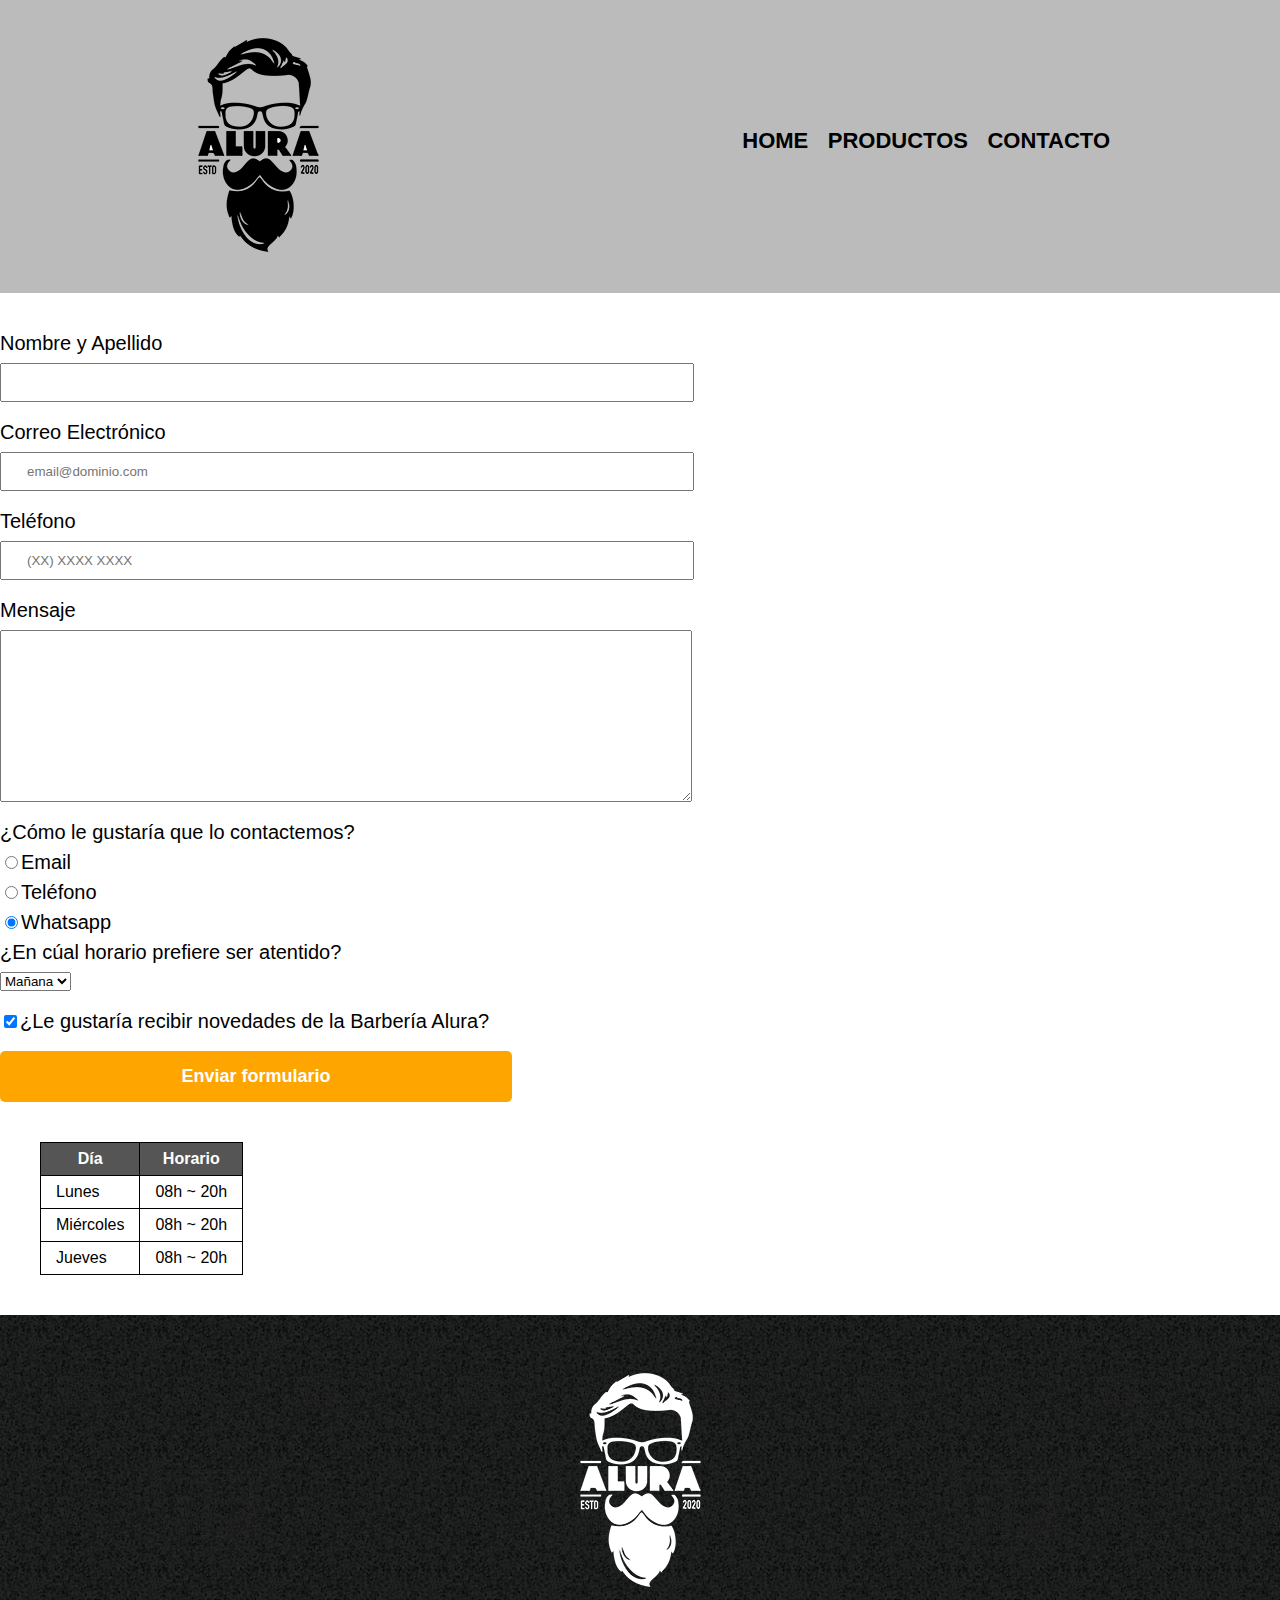
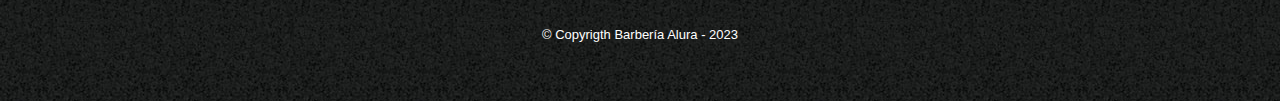
==== contacto.html @ 7d574b05 "Creando repositorio barberiaAlura" ====
<!DOCTYPE html>

<html>

    <head>

        <meta charset="UTF-8">
        <meta name="viewport" content="width=device-width"> <!--Elemento con ancho del dispositivo-->
        <title>Contacto - Barbería Alura</title>
        <link rel="stylesheet" href="reset.css/reset.css"> <!--Quitar los estilos que el navegador crea automáticamente con el reset.css-->
        <link rel="stylesheet" href="style.css">    <!--propiedad rel = relacionamiento hola de estilo productos.css-->
    </head>

    <body>
        <header>

            <div class="caja">

                <h1><img src="imagenes/logo.png" alt="Logo Barbería Alura"></h1>   <!--alt etiqueta la imagen cuando no carga-->
                <nav>   <!---Etiqueta para el panel de navegación-->
    
                    <ul>
    
                        <li><a href="inicial.html">Home</a></li>
                        <li><a href="productos.html">Productos</a></li>
                        <li><a href="contacto.html">Contacto</a></li>
        
                    </ul>
    
                </nav>
            </div>
        </header>

        <main>      
            <form>   <!---Etiqueta de formulario-->
                <label for="nombreapellido">Nombre y Apellido</label> <!---Descripción para identificar con texbox-->               
                <input type="text" id="nombreapellido" class="input-padron" required> <!---textbox ingresar información, el id es para relacionar con el label-->
                <label for="correoelectronico">Correo Electrónico</label> 
                <input type="email" id="correoelectronico" class="input-padron" required placeholder="email@dominio.com"> <!--Se crea clase para los input para poder referenciar y crear una caracteristica solo para estos input-->
                <label for="telefono">Teléfono</label>
                <input type="tel" id="telefono" class="input-padron" required placeholder="(XX) XXXX XXXX"> <!--required vuelve el campo obligatorio, placeholder visualiza guía del formato para el usuario-->
                <label for="mensaje">Mensaje</label>
                <textarea cols="70" rows="10" id="mensaje" class="input-padron" required></textarea>   <!--Caja de manipulación de área-->

                <fieldset>   <!--Sección de radio button-->

                    <legend>¿Cómo le gustaría que lo contactemos?</legend>  <!--legend permite realizar titulo dentro del fieldset-->

                    <label for="radio-email"><input type="radio" name="contacto" value="email" id="radio-email">Email</label> <!--Primer elemento-->
                    <label for="radio-telefono"><input type="radio" name="contacto" value="telefono" id="radio-telefono">Teléfono</label> <!--Propiedad name agrupa todoso los elementos dando el mismo apellido por lo que solo se podría seleccionar uno de estos elementos al tiempo-->
                    <label for="radio-whatsapp"><input type="radio" name="contacto" value="whatsapp" id="radio-whatsapp" checked>Whatsapp</label> <!--Al concatenar la etiqueta "input" dentro de los "label" se puede visualizar el radio button antes que el contenido label-->
                    
                </fieldset>

                <fieldset>  <!--Para agrupar los items que pertenecen a la misma información o están relacionados-->
                    <legend>¿En cúal horario prefiere ser atentido?</legend>
                    <select>    <!--la etiqueta <select> está compuesta de uno o más <option>-->
                        <option>Mañana</option>
                        <option>Tarde</option>
                        <option>Noche</option>
                    </select>
                </fieldset  >


                <label class="checkbox"><input type="checkbox" checked>¿Le gustaría recibir novedades de la Barbería Alura?</label> <!--checked genera la activación por defecto del campo seleccionado-->
                
                <input type="submit" value="Enviar formulario" class="enviar">

            </form>

            <table> 

                <thead> <!--thead son etiquetas especificas el rotulo del encabezados de tablas se centraliza-->
                    <tr>    <!--Table rows son las lineas de las tablas-->
                        <th>Día</th> <!--th son etiquetas especificas para contenido de encabezados de tablas-->
                        <th>Horario</th>
                    </tr>   
                </thead>

                <tbody> <!--Semantica para el cuerpo de las tablas-->
                    <tr>
                        <td>Lunes</td>  <!--Table date son las celdas con datos de las tablas-->
                        <td>08h ~ 20h</td>
                    </tr>
                    <tr>
                        <td>Miércoles</td>
                        <td>08h ~ 20h</td>
                    </tr>
                    <tr>
                        <td>Jueves</td>
                        <td>08h ~ 20h</td>
                    </tr>
                </tbody>



            </table>

        </main>

        <footer>    <!---Pie de pagina-->

            <img src="imagenes/logo-blanco.png" alt="Logo Barbería Alura">
            <p class="copyrigth">&copy Copyrigth Barbería Alura - 2023</p>  <!---Sybolo Entidad Unicode para ©--> 

        </footer>
    </body>
</html>
---- style.css ----
body{
    font-family: 'Montserrat', sans-serif;
}

header{
    background-color: #BBBBBB;
    padding: 20px 0;  /*Propiedad de desplazamiento externo, 20px superior e inferior y 0 en los laterales*/
}

.caja{
    width: 940px;   /*70% de la mayoría de las pantallas tienen una resolución de 1280px de formato*/
    position: relative; /*respecto a la posición absoluta*/
    margin: 0 auto;     /* 0 superior e inferior y auto en los bordes ya que se modifique en función al formato de la pantalla*/

}

nav{
    position: absolute;
    top: 110px;               /*Centralizar respecto al alto de la imagen (250px)*/
    right: 0;
}

nav li{
    display: inline;
    margin: 0 0 0 15px;     /*Tiene 4 parametros, (espaciamiento interno hacia arriba, derecha, abajo, izquierda) */
}

nav a{
    text-transform: uppercase;      /*Transformar las mayusculas*/
    color: #000000;
    font-weight: bold;              /*Negrilla*/
    font-size: 22px;
    text-decoration: none;          /*Quitar subrayado de los links*/
}

nav a:hover{                /*Propiedad para capturas los eventos del mouse*/
    color: #C78C19;
    text-decoration: underline; /*Propiedad para color el subrayado luego del evento del mouse*/
}

.productos{
    width: 940px;
    margin: 0 auto;
    padding: 50px;      /*Espaciamiento*/
}

.productos li{
    display: inline-block;  /*Permite colocar los elementos en formato horizontal, uno al lado del otro y configurar espacios y propiedades de los elementos */
    text-align: center;
    width: 30%;
    vertical-align: top;
    /* background: #CCCCCC; Para apoyarnos a visualizar la dimensión de los bordes  */
    margin: 0 1.5%; /*0 en vertical y 1.5% en los horizontales*/
    padding: 30px 20px;
    box-sizing: border-box; /* Tamaño de la caja, borde de cada item sera el limite del espacio definido*/
    border: 2px solid #000000; /*Propiedad de bordes parametros en orden (width style color)*/
    border-radius: 10px;   /* Parametros (top-left top-right bottom-right bottom-left) */

    /*border-color: #000000;
    border-width: 2px;
    border-style: solid;
    border-top-left-radius: 55px;
    border-top-right-radius: 25px;
    border-bottom-left-radius: 10px;
    border-bottom-right-radius: 20px;*/
}

.productos li:hover{
    border-color: #C78C19;
}

.productos li:active{       /*Propiedad que captura el click izq del mouse*/
    border-color: #088C19;
}

.productos h2{
    font-size: 30px;
    font-weight: bold;  
}

.productos li:hover h2{     /*Propiedad que captura el movimiento del mouse cuando se encuentra en una etiqueta h2*/
    font-size: 33px;
}

.producto-descripcion{
    font-size: 18px;
}

.producto-precio{
    font-size: 20px;
    font-weight: bold;
    margin-top: 10px;  
}

footer{
    text-align: center;
    background: url(imagenes/bg.jpg);  /*Propiedad bg ocupa la pantalla, el valor url es para la ubicación de una imagen*/
    padding: 40px;      
}

.copyrigth{
    color:white;
    font-size: 13px;
    margin: 20px;       /*espaciamiento externo*/
}

form{
    margin: 40px 0;
}

form label, form legend{     /*mediante "," se replica la configuración*/       
    display: block;     /*Label e input por padrón posee el display inline*/
    font-size: 20px;
    margin: 0 0 10px;   /* 0 Arriba 0 Derecha 10px Abajo*/    
}

/*form input, form textarea{  /*mediante "," se replica la configuración de los input para el textarea*/
.input-padron{  /*Clase para poder referenciar y crear una caracteristica solo para estos input*/
    display: block;
    margin: 0 0 20px;
    padding: 10px 25px; /*Espaciamiento interno superior y lateral*/
    width: 50%; /*Que el ancho de los input ocupen el 50% de nuestro main*/
}

.checkbox{
    margin: 20px 0;
}

.enviar{
    width: 40%;
    padding: 15px 0;
    font-size: 18px;
    font-weight: bold;
    color: white;
    background: orange;
    border: none;
    border-radius: 5px;
    transition: 1s all; /*propiedad para realizar la transición todas las caracteristicas al momento de activación o captura de evento*/
    cursor: pointer; /*cambiar el cursor por la mano que apunta*/
}

.enviar:hover{  /*Propiedad que captura el evento del mouse en el selector de clase*/
    background: darkorange;
    transform: scale(1.2);  /*propiedad que transforma la escala del elemento al capturar el evento hover sobre el submit*/
                            /*luego rota con la alteración rotate(70deg) al lado de scale de la misma propiedad transform"*/
}

table{
    margin: 40px 40px;
}

thead{
    background: #555555;
    color: white;
    font-weight: bold;
}

td, th{
    border: 1px solid #000000;
    padding: 8px 15px;
}

/*CSS para nuestra home*/
.banner{
    width: 100%;
}

/*Lo que aprendimos en esta aula:

Selectores avanzados CSS

Selector > , para acceder a los hijos de determinado elemento. Por ejemplo, para acceder todos los p dentro del main:
main > p {}
Selector +, para acceder al primer hermano de determinado elemento. Por ejemplo, para acceder el primer p después de una img:
img + p {}
Selector ~, para acceder a todos los hermanos de determinado elemento. Por ejemplo, para acceder todos los p después de una img:
img ~ p {}
Selector not, para acceder a los elementos, excepto algunos. Por ejemplo, para acceder a todos los p dentro de main excepto el p que tiene id missao:
main p:not(#missao) {}
Cómo hacer cuentas con CSS, con la propiedad calc*/

.principal{
    padding: 3em 0;
    background: #FEFEFE;
    width: 940px;
    margin: 0 auto;
}

.titulo-principal{
    text-align: center;
    font-size: 2em; /*2veces el tamaño de la fuente del navegador*/
    margin: 0 0 1em;
    clear: left; /*Limpiar configuraciones a la izquierda*/
}

/*Ejemplo pseudo elementos y pseudo clases

.titulo-principal:first-letter{ /*pseudo elemento para la primera letra de la clase
    font-weight: bold;
}

.titulo-principal:before{
    content: "[";
}

.titulo-principal:after{
    content: "]";
}

p:first-line{
    font-style: italic;
}

Fin del ejemplo*/

.principal p{
    margin: 0 0 1em;
}

.principal strong{
    font-weight: bold;
}

.principal em{
    font-style: italic;
}

.utensilios{
    width: 120px;
    height: 150px;
    float:left; /*Propiedad que permite ajustarse a la izquierda del contenido o texto*/
    margin: 0 20px 20px 0;
}

.mapa{
    padding: 3em 0;
    /*background: linear-gradient(45deg, orange 50%, blue, red, black); - degradado lineal, indicando angulo*/
    /*background: radial-gradient(orange 50%, blue, red, black); - degradado radial, se indica % del tono*/
    background: linear-gradient(#FEFEFE, #888888); 
}

.mapa p{
    margin: 0 0 2em;
    text-align: center;
}

.mapa-contenido{
    width: 940px;
    margin: 0 auto;   
}

.diferenciales{
    padding: 3em 0;
    background: #888888;
    /* Sombras internas
    box-shadow: inset 0 0 30px red; /* inset sombra interna en el bloque con punto de referencia central // Las sombras internas no se pueden mover. Los valores en los ejes X y Y deben ser 0.*/ 
}

.contenido-diferenciales{
    width: 640px;
    margin: 0 auto;
}

.lista-diferenciales{
    width: 40%;
    display: inline-block;  /*cambiar la propiedad del display*/
    vertical-align: top;
}

.items{
    line-height: 1.5;  /*altura de linea*/
}

.items::before{
    content: "★";  /*Unicode Star*/
}

.items:first-child{ /*SEUDO CLASE primer hijo, first-child primer elemento - cada dos, nth-child(2n)*/ 
    font-weight: bold;
} 

.imagen-diferenciales{
    width: 60%;
    transition: 400ms;
    box-shadow: 10px 10px 30px 15px #000000; /*Ubicación sombra (ejeY ejeX blur(difuminación) spread(Expansión) colorSombra)*/
}

.imagen-diferenciales:hover{
    opacity: 0.3;   /*Propiedad de opacidad de un elemento para iluminarse*/ 
}

.video {
    width: 560px;
    margin: 1em auto;
}

@media screen and (max-width:480px) { /*Media Queries permiten trabajar con excepción o trabajar con condiciones diferentes // Si identifica un monitor con un ancho de hasta 480px, realice las acciones indicadas*/
    /*Ejemplo
    body{
        background: red;
    }
    */

    h1{
        text-align: center;
    }

    nav{
        position: static;
    }

    .caja, .principal, .mapa-contenido, .contenido-diferenciales, .video {
        width: auto;
    }
    
    .lista-diferenciales, .imagen-diferenciales{
        width: 100%;  
    }
}
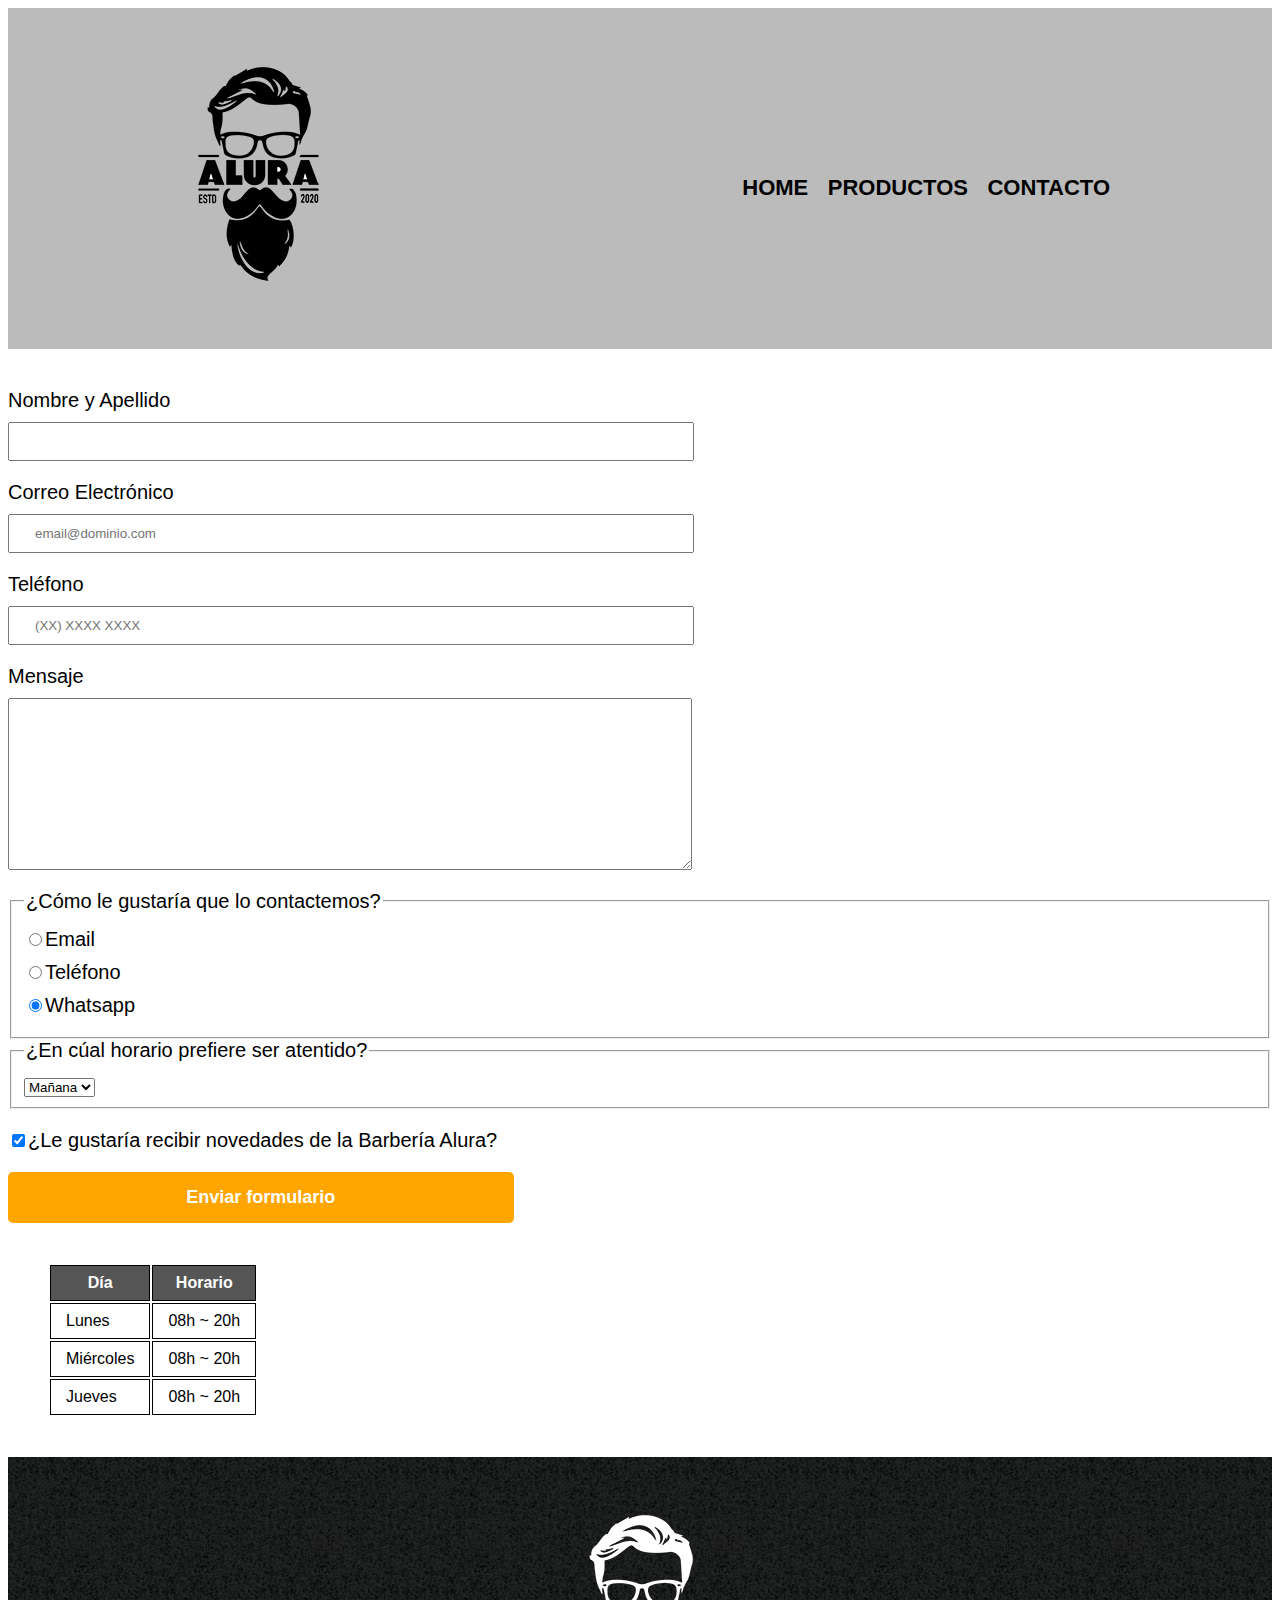
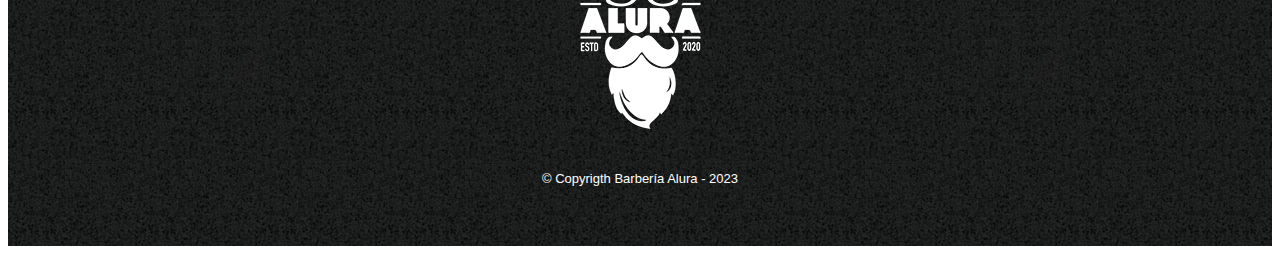
==== commit f78032f9: "reubicando reset.css y renombrando index" ====
--- a/contacto.html
+++ b/contacto.html
@@ -7,7 +7,7 @@
         <meta charset="UTF-8">
         <meta name="viewport" content="width=device-width"> <!--Elemento con ancho del dispositivo-->
         <title>Contacto - Barbería Alura</title>
-        <link rel="stylesheet" href="reset.css/reset.css"> <!--Quitar los estilos que el navegador crea automáticamente con el reset.css-->
+        <link rel="stylesheet" href="reset.css"> <!--Quitar los estilos que el navegador crea automáticamente con el reset.css-->
         <link rel="stylesheet" href="style.css">    <!--propiedad rel = relacionamiento hola de estilo productos.css-->
     </head>
 
@@ -21,7 +21,7 @@
     
                     <ul>
     
-                        <li><a href="inicial.html">Home</a></li>
+                        <li><a href="index.html">Home</a></li>
                         <li><a href="productos.html">Productos</a></li>
                         <li><a href="contacto.html">Contacto</a></li>
         
